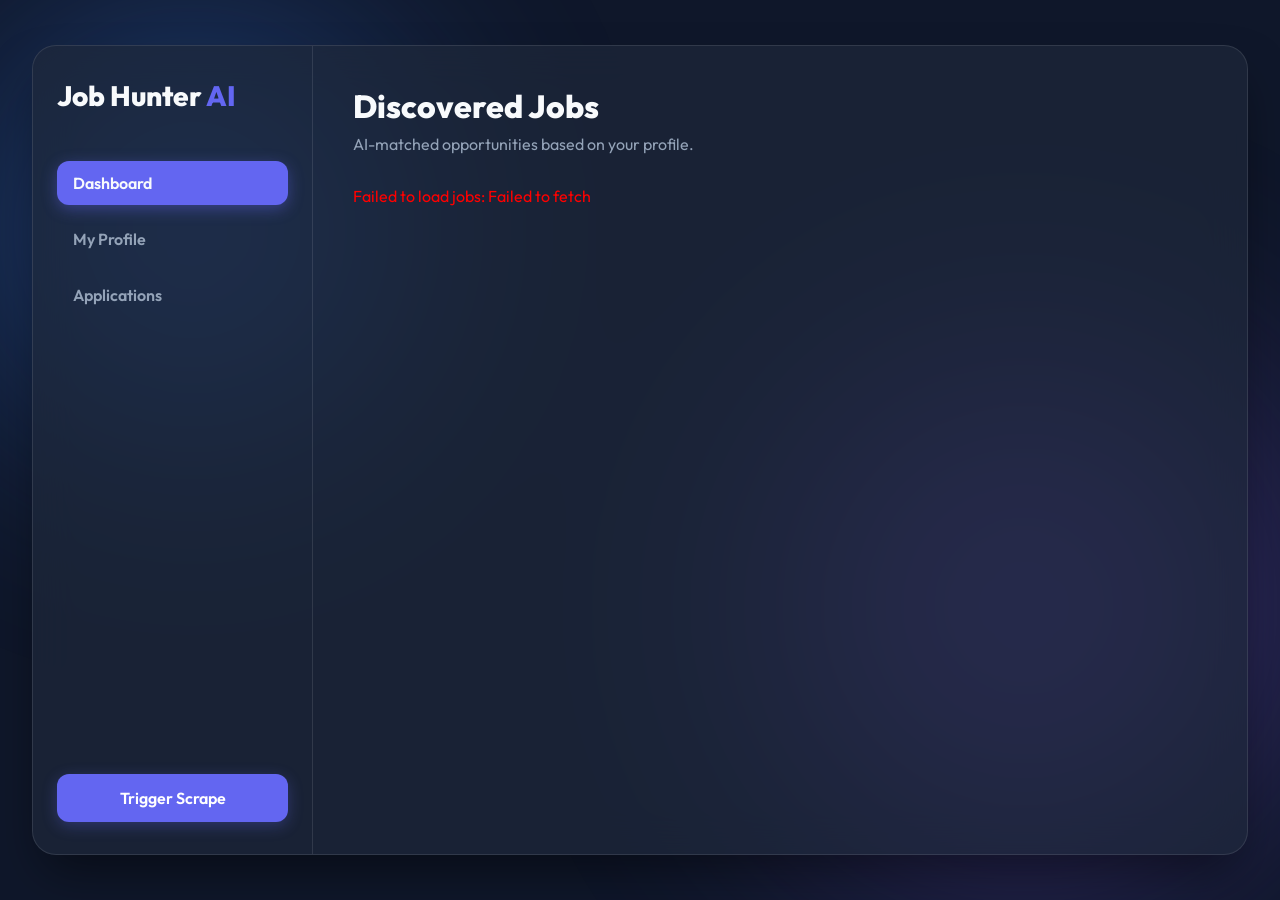
==== JobHunter/frontend/index.html @ c5a5cdfe "Moved Job Hunter files to JobHunter directory" ====
<!DOCTYPE html>
<html lang="en">
<head>
    <meta charset="UTF-8">
    <meta name="viewport" content="width=device-width, initial-scale=1.0">
    <title>Job Hunter AI</title>
    <link rel="preconnect" href="https://fonts.googleapis.com">
    <link rel="preconnect" href="https://fonts.gstatic.com" crossorigin>
    <link href="https://fonts.googleapis.com/css2?family=Outfit:wght@300;400;600;800&display=swap" rel="stylesheet">
    <link rel="stylesheet" href="style.css">
</head>
<body>
    <div class="background-blobs">
        <div class="blob blob-1"></div>
        <div class="blob blob-2"></div>
    </div>

    <div class="app-container glass-panel">
        <aside class="sidebar">
            <div class="logo">
                <h1>Job Hunter <span>AI</span></h1>
            </div>
            <nav>
                <button class="nav-btn active" data-target="dashboard">Dashboard</button>
                <button class="nav-btn" data-target="profile">My Profile</button>
                <button class="nav-btn" data-target="applications">Applications</button>
            </nav>
            <div class="actions">
                <button id="trigger-scrape-btn" class="primary-btn pulse">Trigger Scrape</button>
            </div>
        </aside>

        <main class="content">
            <!-- Dashboard View -->
            <section id="dashboard" class="view active">
                <header>
                    <h2>Discovered Jobs</h2>
                    <p>AI-matched opportunities based on your profile.</p>
                </header>
                <div class="job-grid" id="job-grid">
                    <div class="loader">Loading jobs...</div>
                </div>
            </section>

            <!-- Profile View -->
            <section id="profile" class="view">
                <header>
                    <h2>My Profile</h2>
                    <p>Upload your CV text to let the AI extract your skills.</p>
                </header>
                <div class="profile-card glass-panel-inner">
                    <form id="profile-form">
                        <div class="form-group">
                            <label>Raw CV Text</label>
                            <textarea id="cv-text" rows="8" placeholder="Paste your CV here..."></textarea>
                        </div>
                        <button type="submit" id="parse-cv-btn" class="primary-btn">Parse CV & Update Profile</button>
                    </form>
                    <div id="profile-details" class="profile-details hidden">
                        <h3>Extracted Details</h3>
                        <p><strong>Name:</strong> <span id="p-name"></span></p>
                        <p><strong>Skills:</strong> <span id="p-skills"></span></p>
                        <p><strong>Clearance:</strong> <span id="p-clearance"></span></p>
                    </div>
                </div>
            </section>

            <!-- Applications View -->
            <section id="applications" class="view">
                <header>
                    <h2>Applications</h2>
                    <p>Track your pipeline.</p>
                </header>
                <div class="kanban-board">
                    <div class="kanban-col">
                        <h3>Applied</h3>
                        <div class="kanban-items"></div>
                    </div>
                    <div class="kanban-col">
                        <h3>Interviewing</h3>
                        <div class="kanban-items"></div>
                    </div>
                    <div class="kanban-col">
                        <h3>Offers</h3>
                        <div class="kanban-items"></div>
                    </div>
                </div>
            </section>
        </main>
    </div>

    <script src="app.js"></script>
</body>
</html>
---- JobHunter/frontend/style.css ----
:root {
    --bg-dark: #0f172a;
    --text-main: #f8fafc;
    --text-muted: #94a3b8;
    --accent: #6366f1;
    --accent-hover: #4f46e5;
    --glass-bg: rgba(30, 41, 59, 0.7);
    --glass-border: rgba(255, 255, 255, 0.1);
    --card-bg: rgba(15, 23, 42, 0.6);
}

* {
    margin: 0;
    padding: 0;
    box-sizing: border-box;
    font-family: 'Outfit', sans-serif;
}

body {
    background-color: var(--bg-dark);
    color: var(--text-main);
    min-height: 100vh;
    display: flex;
    justify-content: center;
    align-items: center;
    overflow: hidden;
}

/* Dynamic Background */
.background-blobs {
    position: fixed;
    top: 0; left: 0; width: 100%; height: 100%;
    z-index: -1;
    overflow: hidden;
}

.blob {
    position: absolute;
    border-radius: 50%;
    filter: blur(100px);
    opacity: 0.5;
    animation: float 20s infinite alternate ease-in-out;
}

.blob-1 {
    top: -10%; left: -10%;
    width: 50vw; height: 50vw;
    background: radial-gradient(circle, #3b82f6 0%, transparent 70%);
}

.blob-2 {
    bottom: -10%; right: -10%;
    width: 60vw; height: 60vw;
    background: radial-gradient(circle, #8b5cf6 0%, transparent 70%);
    animation-delay: -10s;
}

@keyframes float {
    0% { transform: translate(0, 0) scale(1); }
    100% { transform: translate(50px, 50px) scale(1.1); }
}

/* Layout */
.app-container {
    width: 95vw;
    height: 90vh;
    display: flex;
    border-radius: 24px;
    overflow: hidden;
}

.glass-panel {
    background: var(--glass-bg);
    backdrop-filter: blur(20px);
    -webkit-backdrop-filter: blur(20px);
    border: 1px solid var(--glass-border);
    box-shadow: 0 25px 50px -12px rgba(0, 0, 0, 0.5);
}

.glass-panel-inner {
    background: var(--card-bg);
    border: 1px solid var(--glass-border);
    border-radius: 16px;
    padding: 24px;
}

/* Sidebar */
.sidebar {
    width: 280px;
    padding: 32px 24px;
    display: flex;
    flex-direction: column;
    border-right: 1px solid var(--glass-border);
}

.logo h1 {
    font-size: 28px;
    font-weight: 800;
    margin-bottom: 48px;
}

.logo span {
    color: var(--accent);
}

nav {
    display: flex;
    flex-direction: column;
    gap: 12px;
    flex-grow: 1;
}

.nav-btn {
    background: transparent;
    border: none;
    color: var(--text-muted);
    text-align: left;
    padding: 12px 16px;
    font-size: 16px;
    font-weight: 600;
    border-radius: 12px;
    cursor: pointer;
    transition: all 0.3s ease;
}

.nav-btn:hover {
    color: var(--text-main);
    background: rgba(255, 255, 255, 0.05);
}

.nav-btn.active {
    color: var(--text-main);
    background: var(--accent);
    box-shadow: 0 4px 15px rgba(99, 102, 241, 0.4);
}

/* Buttons */
.primary-btn {
    background: var(--accent);
    color: white;
    border: none;
    padding: 14px 24px;
    border-radius: 12px;
    font-size: 16px;
    font-weight: 600;
    cursor: pointer;
    width: 100%;
    transition: all 0.3s ease;
    box-shadow: 0 4px 15px rgba(99, 102, 241, 0.3);
}

.primary-btn:hover {
    background: var(--accent-hover);
    transform: translateY(-2px);
}

.pulse {
    animation: pulse 2s infinite;
}

@keyframes pulse {
    0% { box-shadow: 0 0 0 0 rgba(99, 102, 241, 0.7); }
    70% { box-shadow: 0 0 0 10px rgba(99, 102, 241, 0); }
    100% { box-shadow: 0 0 0 0 rgba(99, 102, 241, 0); }
}

/* Content */
.content {
    flex-grow: 1;
    padding: 40px;
    overflow-y: auto;
}

.view {
    display: none;
    animation: fadeIn 0.4s ease forwards;
}

.view.active {
    display: block;
}

@keyframes fadeIn {
    from { opacity: 0; transform: translateY(10px); }
    to { opacity: 1; transform: translateY(0); }
}

header {
    margin-bottom: 32px;
}

header h2 {
    font-size: 32px;
    font-weight: 800;
    margin-bottom: 8px;
}

header p {
    color: var(--text-muted);
    font-size: 16px;
}

/* Job Grid */
.job-grid {
    display: grid;
    grid-template-columns: repeat(auto-fill, minmax(320px, 1fr));
    gap: 24px;
}

.job-card {
    background: var(--card-bg);
    border: 1px solid var(--glass-border);
    border-radius: 16px;
    padding: 24px;
    transition: transform 0.3s ease, box-shadow 0.3s ease;
    display: flex;
    flex-direction: column;
}

.job-card:hover {
    transform: translateY(-5px);
    box-shadow: 0 10px 30px -10px rgba(0, 0, 0, 0.5);
    border-color: rgba(255, 255, 255, 0.2);
}

.job-card h3 {
    font-size: 20px;
    margin-bottom: 4px;
    line-height: 1.3;
}

.job-card .company {
    color: var(--accent);
    font-weight: 600;
    margin-bottom: 16px;
    font-size: 14px;
}

.job-card .details {
    display: flex;
    gap: 16px;
    margin-bottom: 16px;
    font-size: 14px;
    color: var(--text-muted);
}

.job-card .description {
    font-size: 14px;
    color: var(--text-muted);
    display: -webkit-box;
    -webkit-line-clamp: 3;
    -webkit-box-orient: vertical;
    overflow: hidden;
    margin-bottom: 24px;
    flex-grow: 1;
}

.job-card .actions {
    display: flex;
    justify-content: space-between;
    align-items: center;
}

.job-link {
    color: white;
    text-decoration: none;
    font-size: 14px;
    font-weight: 600;
    background: rgba(255, 255, 255, 0.1);
    padding: 8px 16px;
    border-radius: 8px;
    transition: background 0.3s;
}

.job-link:hover {
    background: rgba(255, 255, 255, 0.2);
}

/* Forms */
.form-group {
    margin-bottom: 24px;
}

.form-group label {
    display: block;
    margin-bottom: 8px;
    font-weight: 600;
    color: var(--text-muted);
}

textarea {
    width: 100%;
    background: rgba(0, 0, 0, 0.2);
    border: 1px solid var(--glass-border);
    border-radius: 12px;
    padding: 16px;
    color: white;
    font-size: 14px;
    resize: vertical;
    transition: border-color 0.3s;
}

textarea:focus {
    outline: none;
    border-color: var(--accent);
}

.profile-details {
    margin-top: 32px;
    padding-top: 24px;
    border-top: 1px solid var(--glass-border);
}

.profile-details p {
    margin-bottom: 8px;
    color: var(--text-muted);
}

.profile-details strong {
    color: white;
}

.hidden {
    display: none;
}
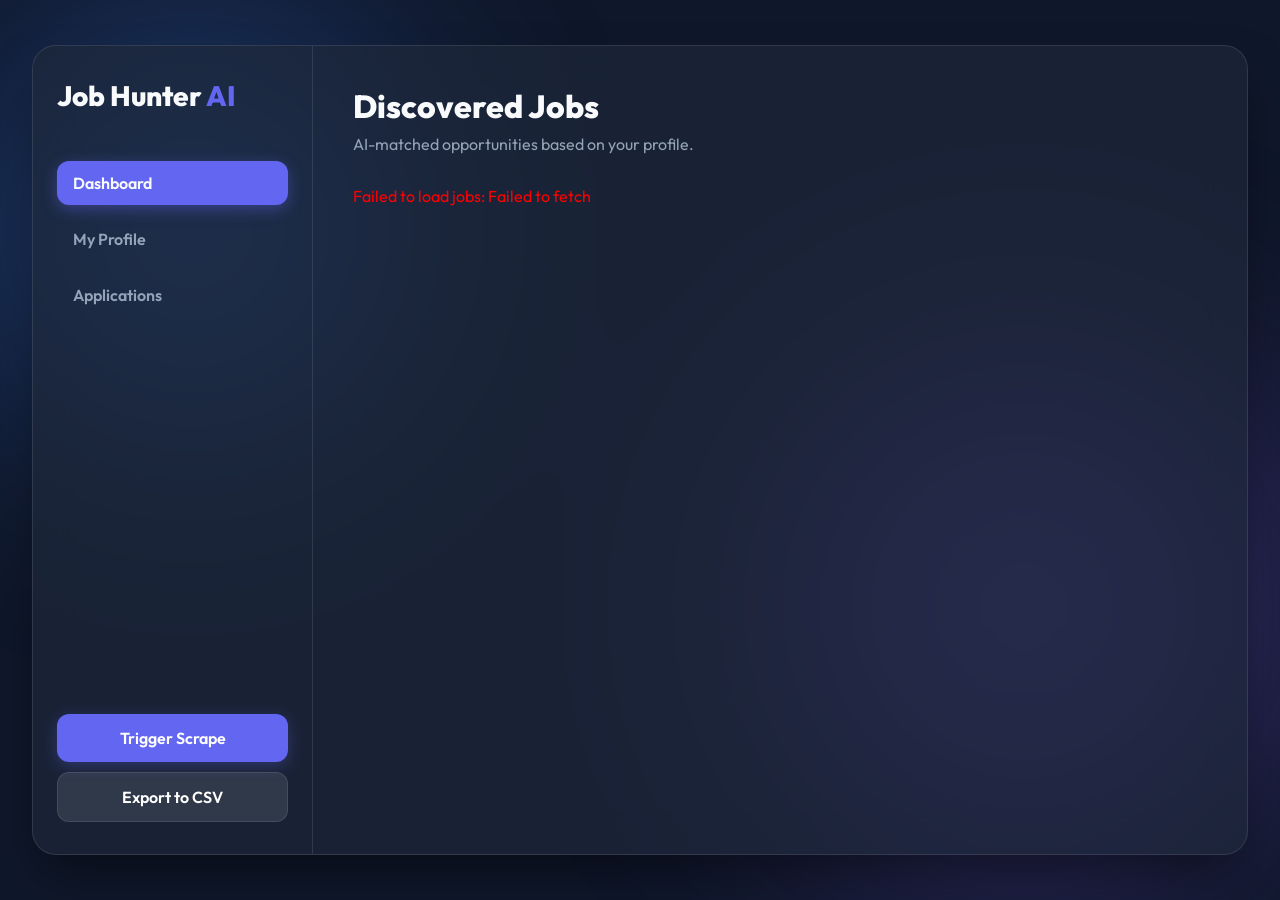
==== commit 1b070fc2: "Add export to CSV functionality" ====
--- a/JobHunter/frontend/index.html
+++ b/JobHunter/frontend/index.html
@@ -27,6 +27,7 @@
             </nav>
             <div class="actions">
                 <button id="trigger-scrape-btn" class="primary-btn pulse">Trigger Scrape</button>
+                <button id="export-jobs-btn" class="secondary-btn" style="margin-top: 10px; width: 100%;">Export to CSV</button>
             </div>
         </aside>
 
@@ -51,8 +52,8 @@
                 <div class="profile-card glass-panel-inner">
                     <form id="profile-form">
                         <div class="form-group">
-                            <label>Raw CV Text</label>
-                            <textarea id="cv-text" rows="8" placeholder="Paste your CV here..."></textarea>
+                            <label>Upload CV (.docx or .txt)</label>
+                            <input type="file" id="cv-file" accept=".docx,.txt" class="file-input" />
                         </div>
                         <button type="submit" id="parse-cv-btn" class="primary-btn">Parse CV & Update Profile</button>
                     </form>
--- a/JobHunter/frontend/style.css
+++ b/JobHunter/frontend/style.css
@@ -154,6 +154,24 @@
     transform: translateY(-2px);
 }
 
+.secondary-btn {
+    background: rgba(255, 255, 255, 0.1);
+    color: white;
+    border: 1px solid var(--glass-border);
+    padding: 14px 24px;
+    border-radius: 12px;
+    font-size: 16px;
+    font-weight: 600;
+    cursor: pointer;
+    width: 100%;
+    transition: all 0.3s ease;
+}
+
+.secondary-btn:hover {
+    background: rgba(255, 255, 255, 0.2);
+    transform: translateY(-2px);
+}
+
 .pulse {
     animation: pulse 2s infinite;
 }
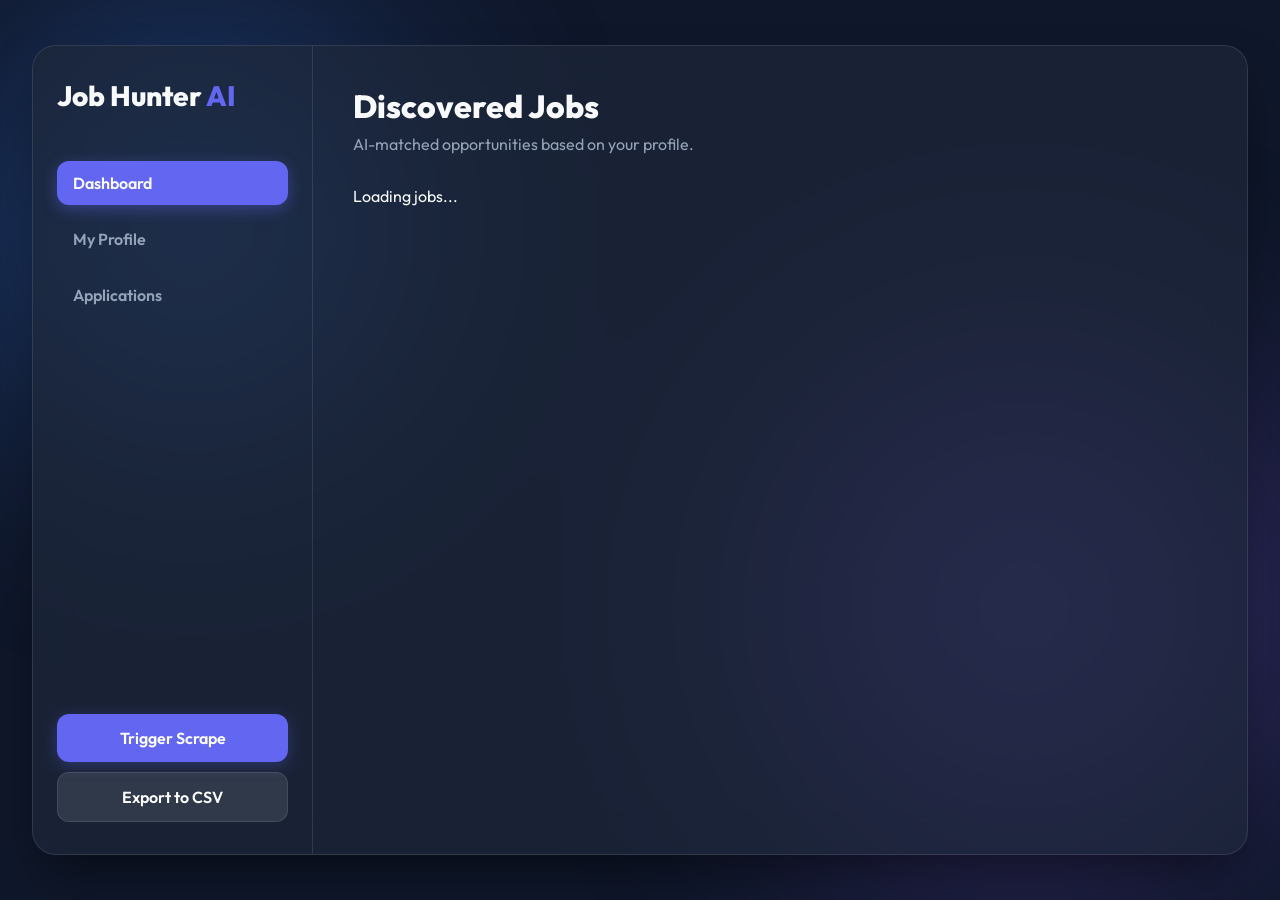
==== commit 7dd44b04: "Add Reset Data button" ====
--- a/JobHunter/frontend/index.html
+++ b/JobHunter/frontend/index.html
@@ -63,6 +63,45 @@
                         <p><strong>Skills:</strong> <span id="p-skills"></span></p>
                         <p><strong>Clearance:</strong> <span id="p-clearance"></span></p>
                     </div>
+                    
+                    <div id="preferences-section" class="profile-details" style="border-top: none; padding-top: 16px;">
+                        <h3>Job Match Preferences</h3>
+                        <form id="preferences-form">
+                            <div class="form-group">
+                                <label>Base Location</label>
+                                <input type="text" id="pref-location" placeholder="e.g. Manchester" class="text-input" />
+                            </div>
+                            <div class="form-group">
+                                <label>Search Radius (miles)</label>
+                                <input type="number" id="pref-radius" placeholder="e.g. 20" class="text-input" />
+                            </div>
+                            <div class="form-group">
+                                <label>Minimum Salary (£)</label>
+                                <input type="number" id="pref-salary-min" placeholder="e.g. 50000" class="text-input" />
+                            </div>
+                            <div class="form-group">
+                                <label>Ideal Salary (£)</label>
+                                <input type="number" id="pref-salary-ideal" placeholder="e.g. 65000" class="text-input" />
+                            </div>
+                            <div class="form-group">
+                                <label>Work Style</label>
+                                <select id="pref-remote" class="text-input">
+                                    <option value="Any">Any</option>
+                                    <option value="Remote">Remote</option>
+                                    <option value="Hybrid">Hybrid</option>
+                                    <option value="Onsite">Onsite</option>
+                                </select>
+                            </div>
+                            <button type="submit" id="save-prefs-btn" class="secondary-btn">Save Preferences</button>
+                        </form>
+                    </div>
+
+                    <div class="profile-details" style="border-top: 1px solid var(--glass-border); padding-top: 16px; margin-top: 24px;">
+                        <h3 style="color: #ff4d4d;">Danger Zone</h3>
+                        <p style="color: rgba(255,255,255,0.7); font-size: 0.9rem; margin-bottom: 12px;">Completely wipe your CV, preferences, and all downloaded jobs to start from scratch.</p>
+                        <button onclick="resetData()" class="action-btn" style="background: rgba(255, 77, 77, 0.2); border: 1px solid #ff4d4d; color: #ff4d4d;">Reset All Data</button>
+                    </div>
+
                 </div>
             </section>
 
--- a/JobHunter/frontend/style.css
+++ b/JobHunter/frontend/style.css
@@ -306,7 +306,7 @@
     color: var(--text-muted);
 }
 
-textarea {
+textarea, .text-input, select {
     width: 100%;
     background: rgba(0, 0, 0, 0.2);
     border: 1px solid var(--glass-border);
@@ -318,10 +318,28 @@
     transition: border-color 0.3s;
 }
 
-textarea:focus {
+textarea:focus, .text-input:focus, select:focus {
     outline: none;
     border-color: var(--accent);
 }
+
+select option {
+    background: var(--bg-dark);
+    color: white;
+}
+
+.score-badge {
+    font-size: 12px;
+    font-weight: 800;
+    padding: 4px 10px;
+    border-radius: 20px;
+    white-space: nowrap;
+}
+
+.badge-green { background: rgba(34, 197, 94, 0.2); color: #4ade80; border: 1px solid rgba(34, 197, 94, 0.3); }
+.badge-yellow { background: rgba(234, 179, 8, 0.2); color: #facc15; border: 1px solid rgba(234, 179, 8, 0.3); }
+.badge-red { background: rgba(239, 68, 68, 0.2); color: #f87171; border: 1px solid rgba(239, 68, 68, 0.3); }
+.badge-grey { background: rgba(148, 163, 184, 0.2); color: #94a3b8; border: 1px solid rgba(148, 163, 184, 0.3); }
 
 .profile-details {
     margin-top: 32px;
